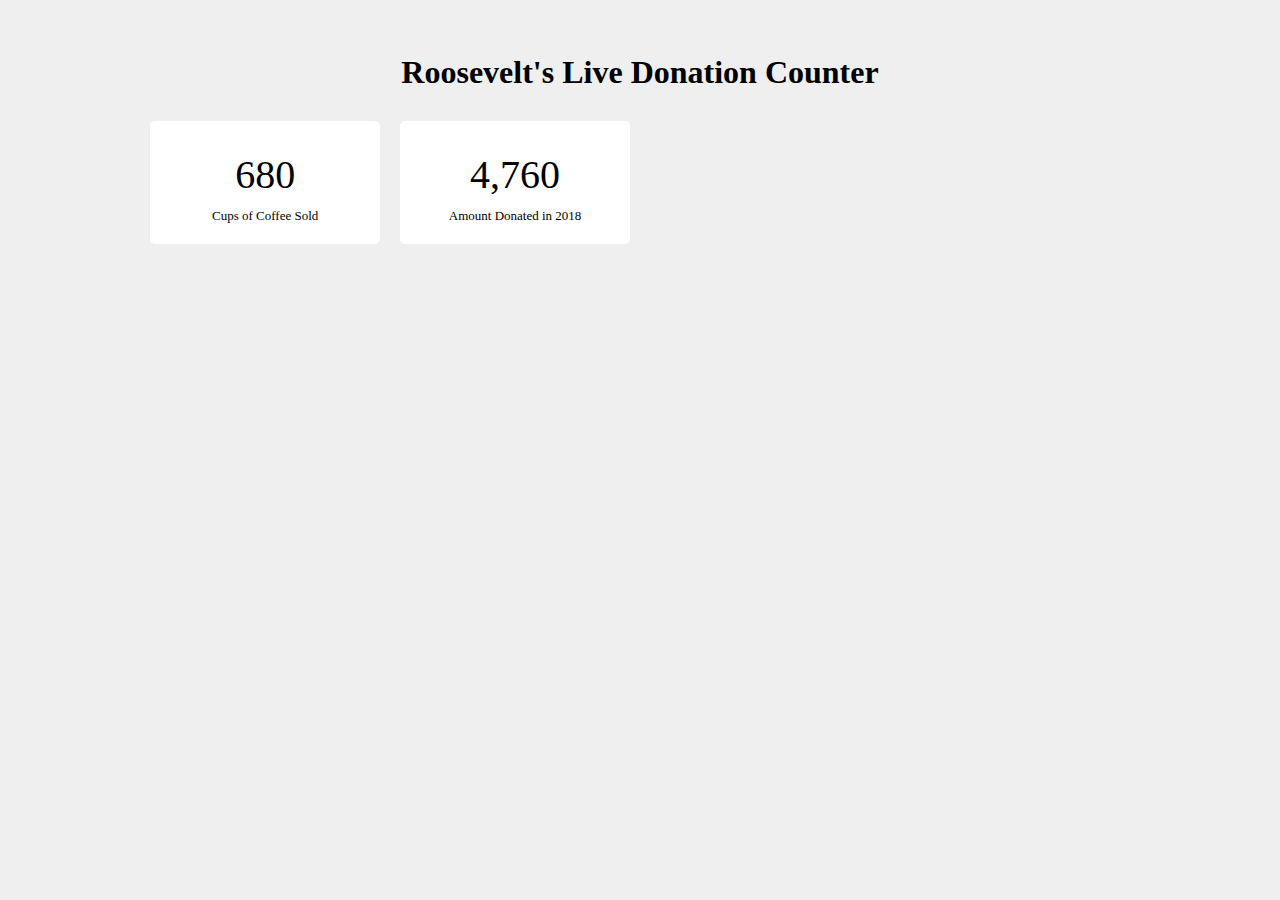
==== index.html @ ecc01bab "first commit" ====
<!DOCTYPE html>
<html lang="en">
<head>
    <meta charset="UTF-8">
    <meta name="viewport" content="width=device-width, initial-scale=1.0">
    <meta http-equiv="X-UA-Compatible" content="ie=edge">
    <link rel="stylesheet" href="https://stackpath.bootstrapcdn.com/bootstrap/4.1.3/css/bootstrap.min.css" integrity="sha384-MCw98/SFnGE8fJT3GXwEOngsV7Zt27NXFoaoApmYm81iuXoPkFOJwJ8ERdknLPMO" crossorigin="anonymous">
    <link rel="stylesheet" href="https://use.fontawesome.com/releases/v5.5.0/css/all.css" integrity="sha384-B4dIYHKNBt8Bc12p+WXckhzcICo0wtJAoU8YZTY5qE0Id1GSseTk6S+L3BlXeVIU" crossorigin="anonymous">
    <link rel="stylesheet" href="style.css">
    <title>Live-Counter</title>
</head>
<body>
    <header>
        <h1 class="display-4 text-center mt-4">Roosevelt's Live Donation Counter</h1>
    </header>
    
    <div class="container wrapper">
    
        <div class="counter col_fourth">
            <i class="fa fa-coffee fa-2x"></i>
            <h2 class="timer count-title count-number" data-to="1700" data-speed="1500"></h2>
            <p class="count-text ">Cups of Coffee Sold</p>
        </div>
    
        <div class="counter col_fourth">
            <i class="fa fa-dollar-sign fa-2x"></i>
            <h2 class="timer count-title count-number" data-to="11900" data-speed="1500"></h2>
            <p class="count-text ">Amount Donated in 2018</p>
        </div>
    
    </div>

    <script src="https://code.jquery.com/jquery-2.2.4.min.js" integrity="sha256-BbhdlvQf/xTY9gja0Dq3HiwQF8LaCRTXxZKRutelT44="
        crossorigin="anonymous"></script>
    <script src="counter.js"></script>
</body>
</html>
---- style.css ----
body {
    background: #efefef;
    padding: 25px;
    text-align: center
}

.col_half { width: 49%; }
.col_third { width: 32%; }
.col_fourth { width: 23.5%; }
.col_fifth { width: 18.4%; }
.col_sixth { width: 15%; }
.col_three_fourth { width: 74.5%;}
.col_twothird{ width: 66%;}
.col_half,
.col_third,
.col_twothird,
.col_fourth,
.col_three_fourth,
.col_fifth{
	position: relative;
	display:inline;
	display: inline-block;
	float: left;
	margin-right: 2%;
	margin-bottom: 20px;
}
.end { margin-right: 0 !important; }
/* Column Grids End */

.wrapper { width: 980px; margin: 30px auto; position: relative;}
.counter { background-color: #ffffff; padding: 20px 0; border-radius: 5px;}
.count-title { font-size: 40px; font-weight: normal;  margin-top: 10px; margin-bottom: 0; text-align: center; }
.count-text { font-size: 13px; font-weight: normal;  margin-top: 10px; margin-bottom: 0; text-align: center; }
.fa-2x { margin: 0 auto; float: none; display: table; color: #4ad1e5; }
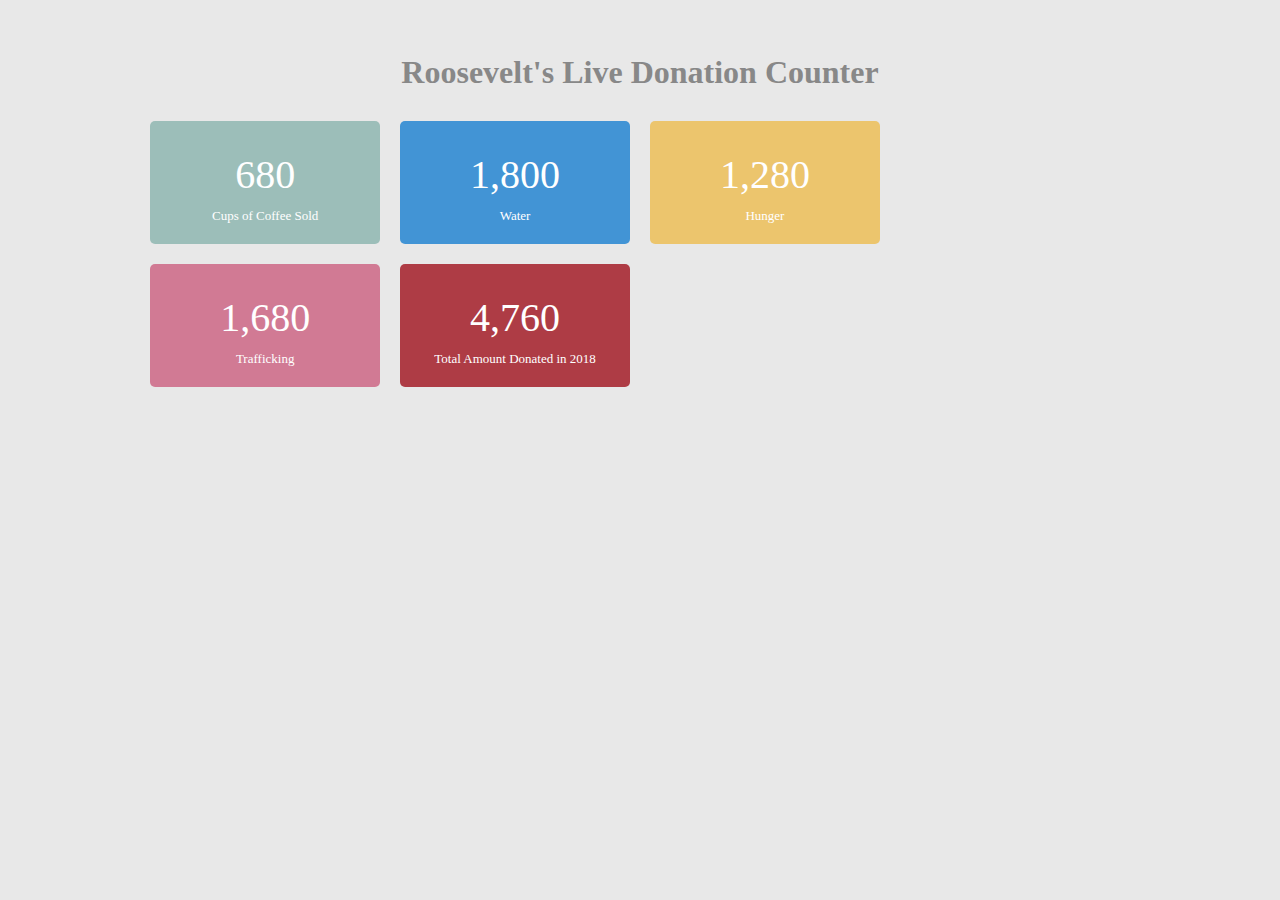
==== commit b505f98f: "Made it better" ====
--- a/index.html
+++ b/index.html
@@ -11,21 +11,39 @@
 </head>
 <body>
     <header>
-        <h1 class="display-4 text-center mt-4">Roosevelt's Live Donation Counter</h1>
+        <h1 class="display-4 text-center mt-4 title">Roosevelt's Live Donation Counter</h1>
     </header>
     
-    <div class="container wrapper">
-    
-        <div class="counter col_fourth">
-            <i class="fa fa-coffee fa-2x"></i>
+    <div class="container d-flex justify-content-center wrapper">
+
+        <div class="counter col_fourth coffee-counter">
+            <i class="fa fa-coffee fa-2x coffee"></i>
             <h2 class="timer count-title count-number" data-to="1700" data-speed="1500"></h2>
             <p class="count-text ">Cups of Coffee Sold</p>
         </div>
+
+        <div class="counter col_fourth water-counter">
+            <i class="fas fa-water fa-2x coffee"></i>
+            <h2 class="timer count-title count-number" data-to="4500" data-speed="1500"></h2>
+            <p class="count-text ">Water</p>
+        </div>
+
+        <div class="counter col_fourth hunger-counter">
+            <i class="fas fa-utensils fa-2x coffee"></i>
+            <h2 class="timer count-title count-number" data-to="3200" data-speed="1500"></h2>
+            <p class="count-text ">Hunger</p>
+        </div>
+
+        <div class="counter col_fourth human-counter">
+            <i class="fas fa-female fa-2x coffee"></i>
+            <h2 class="timer count-title count-number" data-to="4200" data-speed="1500"></h2>
+            <p class="count-text ">Trafficking</p>
+        </div>
     
-        <div class="counter col_fourth">
-            <i class="fa fa-dollar-sign fa-2x"></i>
+        <div class="counter col_fourth dollar-counter">
+            <i class="fa fa-dollar-sign fa-2x dollar"></i>
             <h2 class="timer count-title count-number" data-to="11900" data-speed="1500"></h2>
-            <p class="count-text ">Amount Donated in 2018</p>
+            <p class="count-text ">Total Amount Donated in 2018</p>
         </div>
     
     </div>
--- a/style.css
+++ b/style.css
@@ -1,7 +1,11 @@
 body {
-    background: #efefef;
+    background: #e8e8e8;
     padding: 25px;
     text-align: center
+}
+
+.title {
+	color: #888;
 }
 
 .col_half { width: 49%; }
@@ -28,7 +32,34 @@
 /* Column Grids End */
 
 .wrapper { width: 980px; margin: 30px auto; position: relative;}
-.counter { background-color: #ffffff; padding: 20px 0; border-radius: 5px;}
+.counter { padding: 20px 0; border-radius: 5px; color: #fff;}
 .count-title { font-size: 40px; font-weight: normal;  margin-top: 10px; margin-bottom: 0; text-align: center; }
 .count-text { font-size: 13px; font-weight: normal;  margin-top: 10px; margin-bottom: 0; text-align: center; }
-.fa-2x { margin: 0 auto; float: none; display: table; color: #4ad1e5; }+.fa-2x { margin: 0 auto; float: none; display: table; }
+.dollar {
+	color: #fff;
+}
+
+.dollar-counter {
+	background-color: #AE3C45;
+}
+
+.coffee {
+	color: #fff;
+}
+
+.coffee-counter {
+	background-color: #9CBEB9;
+}
+
+.water-counter {
+	background-color: #4294D5;
+}
+
+.hunger-counter {
+	background-color: #ECC56D;
+}
+
+.human-counter {
+	background-color: #D17A94;
+}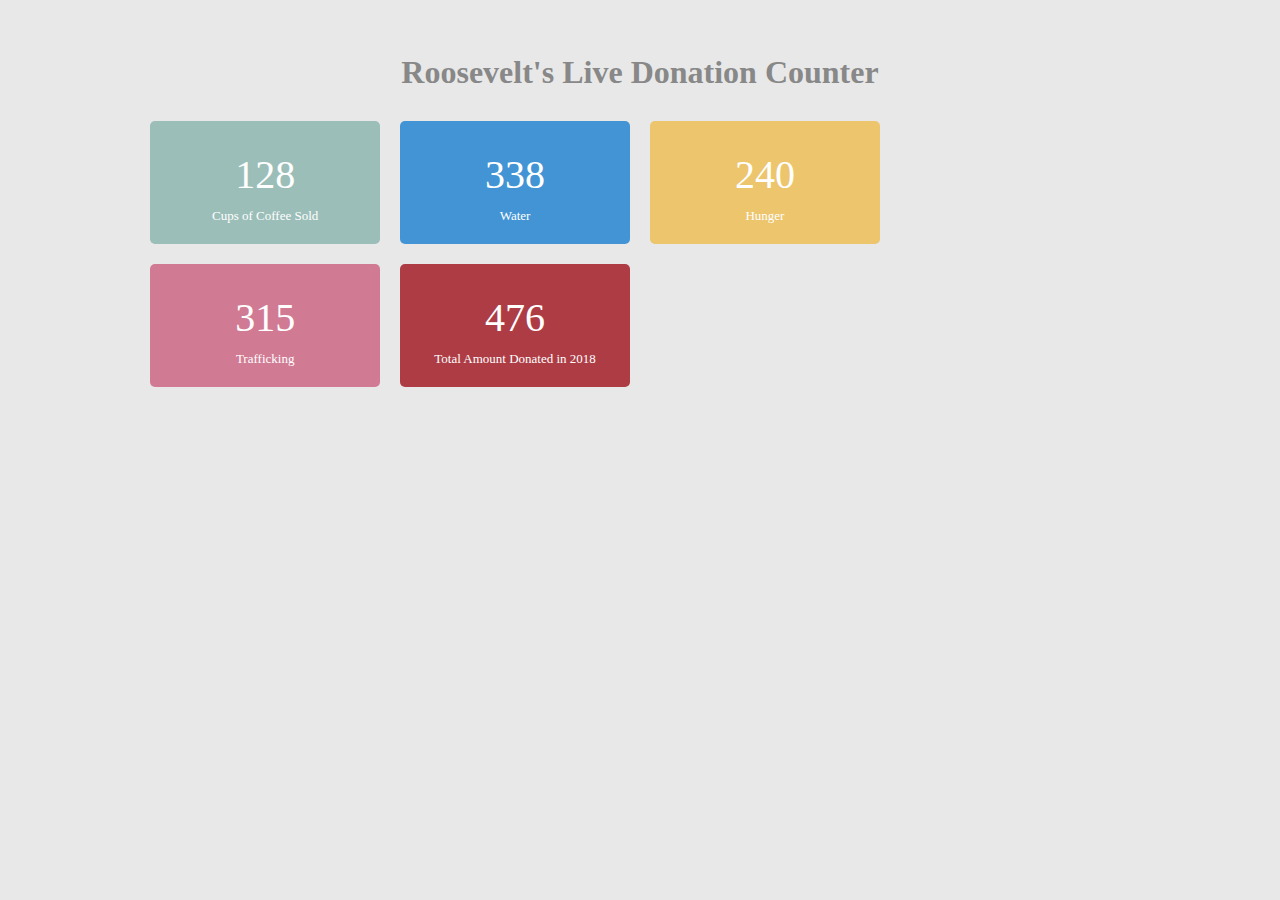
==== commit b037f575: "made it slower" ====
--- a/index.html
+++ b/index.html
@@ -18,31 +18,31 @@
 
         <div class="counter col_fourth coffee-counter">
             <i class="fa fa-coffee fa-2x coffee"></i>
-            <h2 class="timer count-title count-number" data-to="1700" data-speed="1500"></h2>
+            <h2 class="timer count-title count-number" data-to="1700" data-speed="8000"></h2>
             <p class="count-text ">Cups of Coffee Sold</p>
         </div>
 
         <div class="counter col_fourth water-counter">
             <i class="fas fa-water fa-2x coffee"></i>
-            <h2 class="timer count-title count-number" data-to="4500" data-speed="1500"></h2>
+            <h2 class="timer count-title count-number" data-to="4500" data-speed="8000"></h2>
             <p class="count-text ">Water</p>
         </div>
 
         <div class="counter col_fourth hunger-counter">
             <i class="fas fa-utensils fa-2x coffee"></i>
-            <h2 class="timer count-title count-number" data-to="3200" data-speed="1500"></h2>
+            <h2 class="timer count-title count-number" data-to="3200" data-speed="8000"></h2>
             <p class="count-text ">Hunger</p>
         </div>
 
         <div class="counter col_fourth human-counter">
             <i class="fas fa-female fa-2x coffee"></i>
-            <h2 class="timer count-title count-number" data-to="4200" data-speed="1500"></h2>
+            <h2 class="timer count-title count-number" data-to="4200" data-speed="8000"></h2>
             <p class="count-text ">Trafficking</p>
         </div>
     
         <div class="counter col_fourth dollar-counter">
             <i class="fa fa-dollar-sign fa-2x dollar"></i>
-            <h2 class="timer count-title count-number" data-to="11900" data-speed="1500"></h2>
+            <h2 class="timer count-title count-number" data-to="11900" data-speed="15000"></h2>
             <p class="count-text ">Total Amount Donated in 2018</p>
         </div>
     
